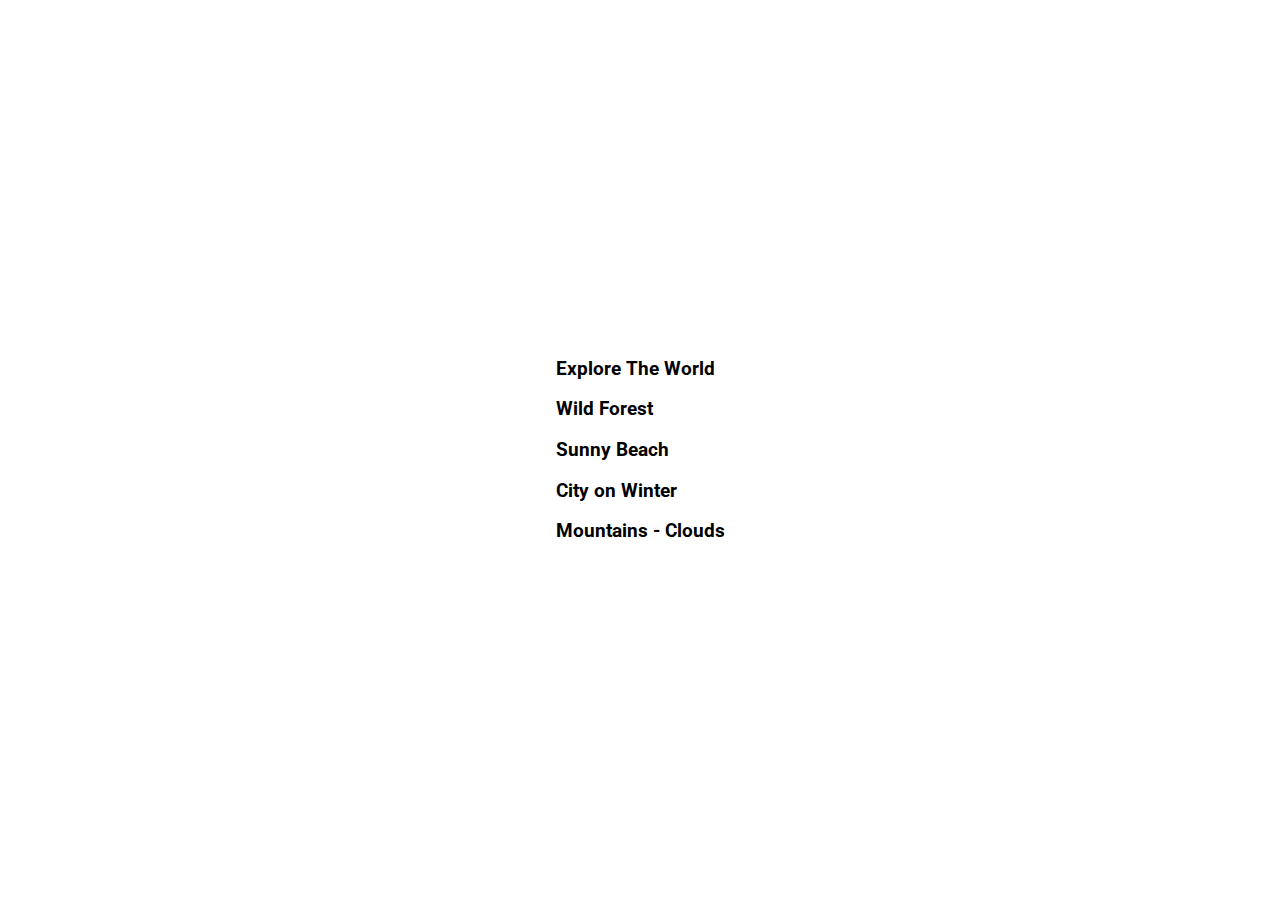
==== day2_progress_steps/index.html @ 6dc3f4be "started day 2 project" ====
<!DOCTYPE html>
<html lang="en">

<head>
    <meta charset="UTF-8">
    <meta http-equiv="X-UA-Compatible" content="IE=edge">
    <meta name="viewport" content="width=device-width, initial-scale=1.0">
    <!--
    <link rel="stylesheet" href="https://cdnjs.cloudflare.com/ajax/libs/font-awesome/6.2.1/css/all.min.css" integrity="sha512-MV7K8+y+gLIBoVD59lQIYicR65iaqukzvf/nwasF0nqhPay5w/9lJmVM2hMDcnK1OnMGCdVK+iQrJ7lzPJQd1w==" crossorigin="anonymous" referrerpolicy="no-referrer" />
    -->
    <link rel="stylesheet" href="style.css">
    <title>Progress Steps</title>
</head>

<body>
    <div class="container">
        <div class="panel active" style="background-image: url('https://images.unsplash.com/photo-1558979158-65a1eaa08691?ixlib=rb-1.2.1&ixid=eyJhcHBfaWQiOjEyMDd9&auto=format&fit=crop&w=1350&q=80')">
            <h3>Explore The World</h3>
        </div>
        <div class="panel" style="background-image: url('https://images.unsplash.com/photo-1572276596237-5db2c3e16c5d?ixlib=rb-1.2.1&ixid=eyJhcHBfaWQiOjEyMDd9&auto=format&fit=crop&w=1350&q=80')">
            <h3>Wild Forest</h3>
        </div>
        <div class="panel" style="background-image: url('https://images.unsplash.com/photo-1507525428034-b723cf961d3e?ixlib=rb-1.2.1&ixid=eyJhcHBfaWQiOjEyMDd9&auto=format&fit=crop&w=1353&q=80')">
            <h3>Sunny Beach</h3>
        </div>
        <div class="panel" style="background-image: url('https://images.unsplash.com/photo-1551009175-8a68da93d5f9?ixlib=rb-1.2.1&ixid=eyJhcHBfaWQiOjEyMDd9&auto=format&fit=crop&w=1351&q=80')">
            <h3>City on Winter</h3>
        </div>
        <div class="panel" style="background-image: url('https://images.unsplash.com/photo-1549880338-65ddcdfd017b?ixlib=rb-1.2.1&ixid=eyJhcHBfaWQiOjEyMDd9&auto=format&fit=crop&w=1350&q=80')">
            <h3>Mountains - Clouds</h3>
        </div>
    </div>

    <script src="script.js"></script>
</body>

</html>
---- day2_progress_steps/style.css ----
@import url('https://fonts.googleapis.com/css2?family=Roboto:wght@400;700&display=swap');

* {
    box-sizing: border-box;
}

body {
    font-family: 'Roboto', sans-serif;
    height: 100vh;
    display: flex;
    flex-direction: column;
    align-items: center;
    justify-content: center;
    overflow: hidden;
    margin: 0;
}
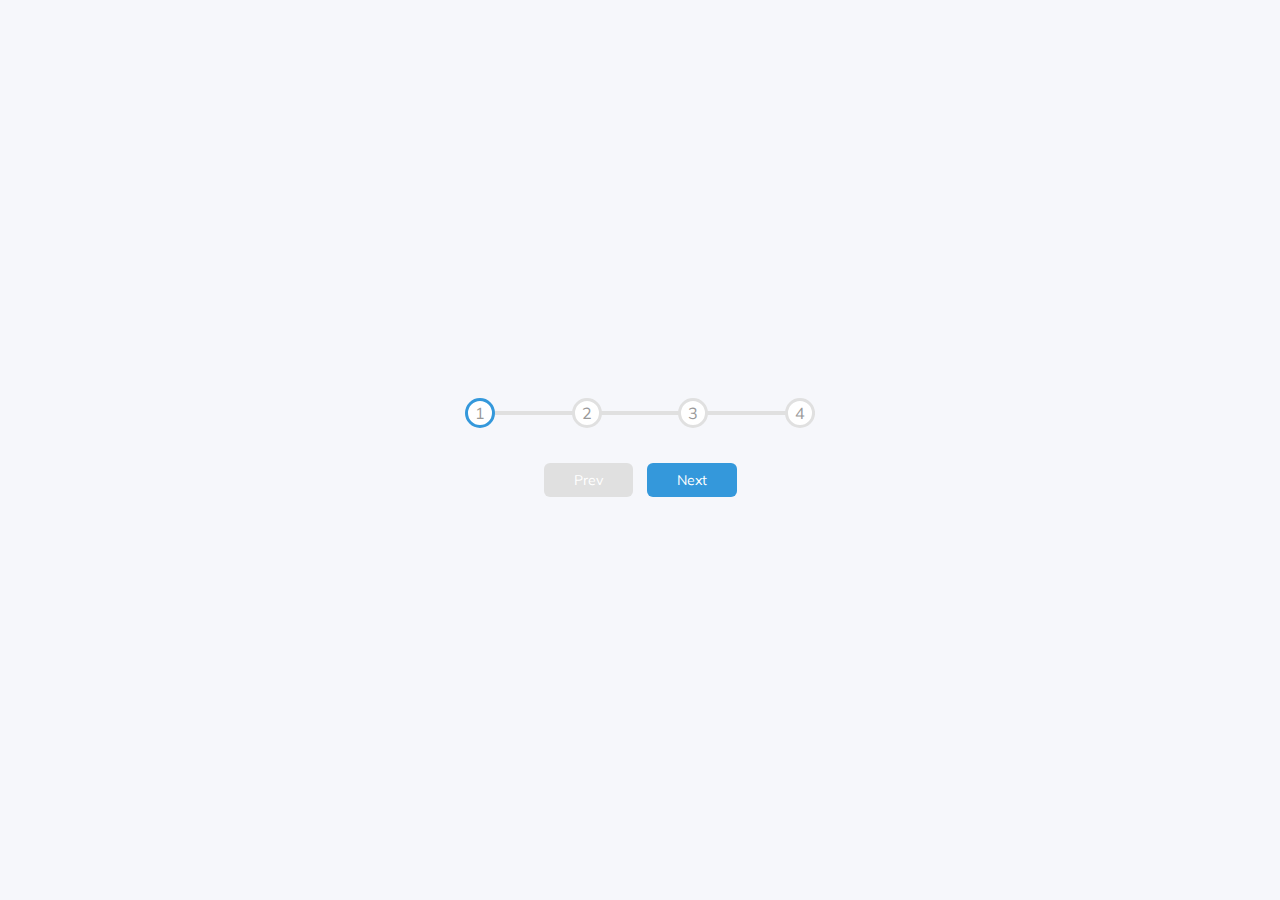
==== commit e0a572b8: "finished day 2 project" ====
--- a/day2_progress_steps/index.html
+++ b/day2_progress_steps/index.html
@@ -14,21 +14,15 @@
 
 <body>
     <div class="container">
-        <div class="panel active" style="background-image: url('https://images.unsplash.com/photo-1558979158-65a1eaa08691?ixlib=rb-1.2.1&ixid=eyJhcHBfaWQiOjEyMDd9&auto=format&fit=crop&w=1350&q=80')">
-            <h3>Explore The World</h3>
+        <div class="progress-container">
+            <div class="progress" id="progress"></div>
+            <div class="circle active">1</div>
+            <div class="circle">2</div>
+            <div class="circle">3</div>
+            <div class="circle">4</div>
         </div>
-        <div class="panel" style="background-image: url('https://images.unsplash.com/photo-1572276596237-5db2c3e16c5d?ixlib=rb-1.2.1&ixid=eyJhcHBfaWQiOjEyMDd9&auto=format&fit=crop&w=1350&q=80')">
-            <h3>Wild Forest</h3>
-        </div>
-        <div class="panel" style="background-image: url('https://images.unsplash.com/photo-1507525428034-b723cf961d3e?ixlib=rb-1.2.1&ixid=eyJhcHBfaWQiOjEyMDd9&auto=format&fit=crop&w=1353&q=80')">
-            <h3>Sunny Beach</h3>
-        </div>
-        <div class="panel" style="background-image: url('https://images.unsplash.com/photo-1551009175-8a68da93d5f9?ixlib=rb-1.2.1&ixid=eyJhcHBfaWQiOjEyMDd9&auto=format&fit=crop&w=1351&q=80')">
-            <h3>City on Winter</h3>
-        </div>
-        <div class="panel" style="background-image: url('https://images.unsplash.com/photo-1549880338-65ddcdfd017b?ixlib=rb-1.2.1&ixid=eyJhcHBfaWQiOjEyMDd9&auto=format&fit=crop&w=1350&q=80')">
-            <h3>Mountains - Clouds</h3>
-        </div>
+        <button class="btn" id="prev" disabled>Prev</button>
+        <button class="btn" id="next">Next</button>
     </div>
 
     <script src="script.js"></script>
--- a/day2_progress_steps/style.css
+++ b/day2_progress_steps/style.css
@@ -1,16 +1,100 @@
-@import url('https://fonts.googleapis.com/css2?family=Roboto:wght@400;700&display=swap');
+@import url('https://fonts.googleapis.com/css2?family=Muli&display=swap');
+
+:root {
+    --line-border-fill: #3498db;
+    --line-border-empty: #e0e0e0;
+}
 
 * {
     box-sizing: border-box;
 }
 
 body {
-    font-family: 'Roboto', sans-serif;
+    background-color: #f6f7fb;
+    font-family: 'Muli', sans-serif;
     height: 100vh;
     display: flex;
-    flex-direction: column;
     align-items: center;
     justify-content: center;
     overflow: hidden;
     margin: 0;
+}
+
+.container {
+    text-align: center;
+}
+
+.progress-container {
+    display: flex;
+    justify-content: space-between;
+    position: relative;
+    margin-bottom: 30px;
+    max-width: 100%;
+    width: 350px;
+}
+
+.progress-container::before {
+    content: '';
+    background-color: var(--line-border-empty);
+    position: absolute;
+    top: 50%;
+    transform: translateY(-50%);
+    left: 0;
+    height: 4px;
+    width: 100%;
+    z-index: -1;
+}
+
+.progress {
+    background-color: var(--line-border-fill);
+    position: absolute;
+    top: 50%;
+    transform: translateY(-50%);
+    left: 0;
+    height: 4px;
+    width: 0%;
+    z-index: -1;
+    transition: .4s ease;
+}
+
+.circle {
+    background-color: #fff;
+    color: #999;
+    border-radius: 50%;
+    height: 30px;
+    width: 30px;
+    display: flex;
+    align-items: center;
+    justify-content: center;
+    border: 3px solid var(--line-border-empty);
+    transition: .4s ease;
+}
+
+.circle.active {
+    border-color: var(--line-border-fill);
+}
+
+.btn {
+    background-color: var(--line-border-fill);
+    color: #fff;
+    border: 0;
+    border-radius: 6px;
+    cursor: pointer;
+    font-family: inherit;
+    padding: 8px 30px;
+    margin: 5px;
+    font-size: 14px;
+}
+
+.btn:active {
+    transform: scale(.98);
+}
+
+.btn:focus {
+    outline: 0;
+}
+
+.btn:disabled {
+    background-color: var(--line-border-empty);
+    cursor: not-allowed;
 }